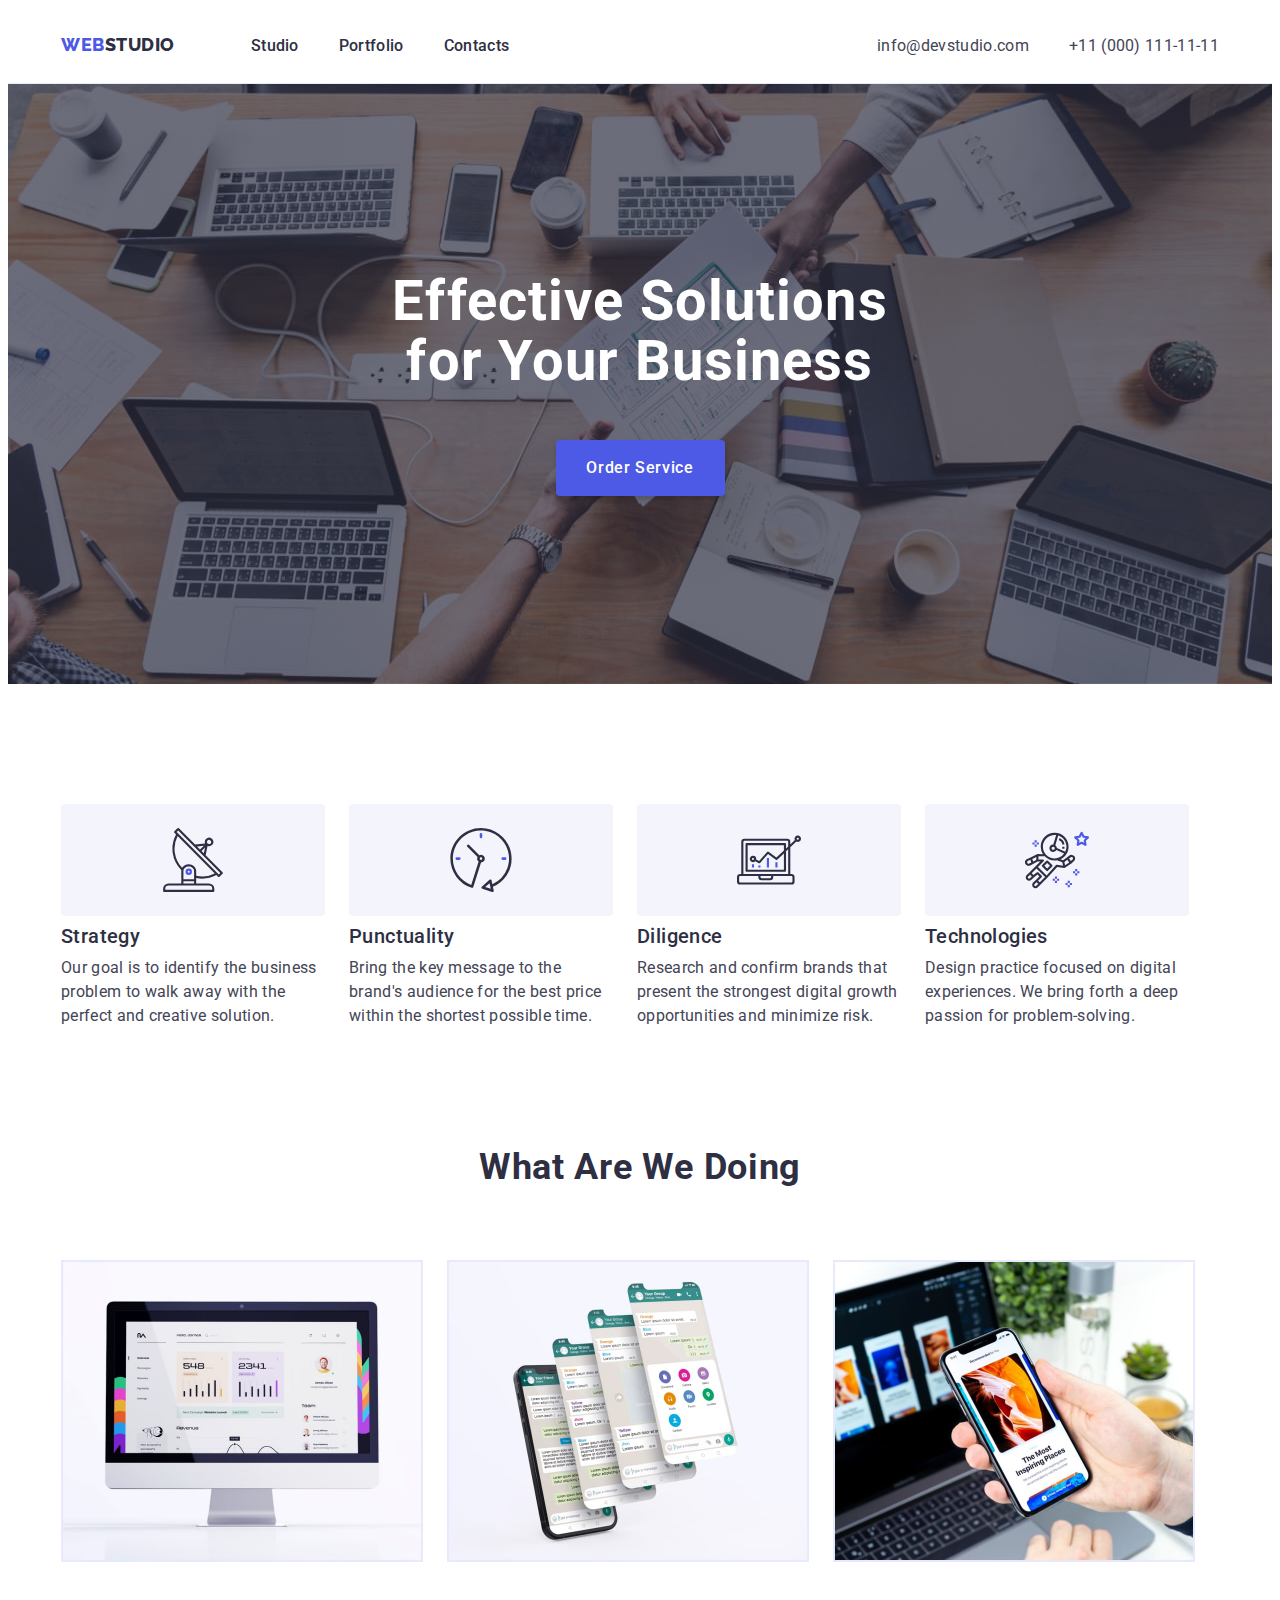
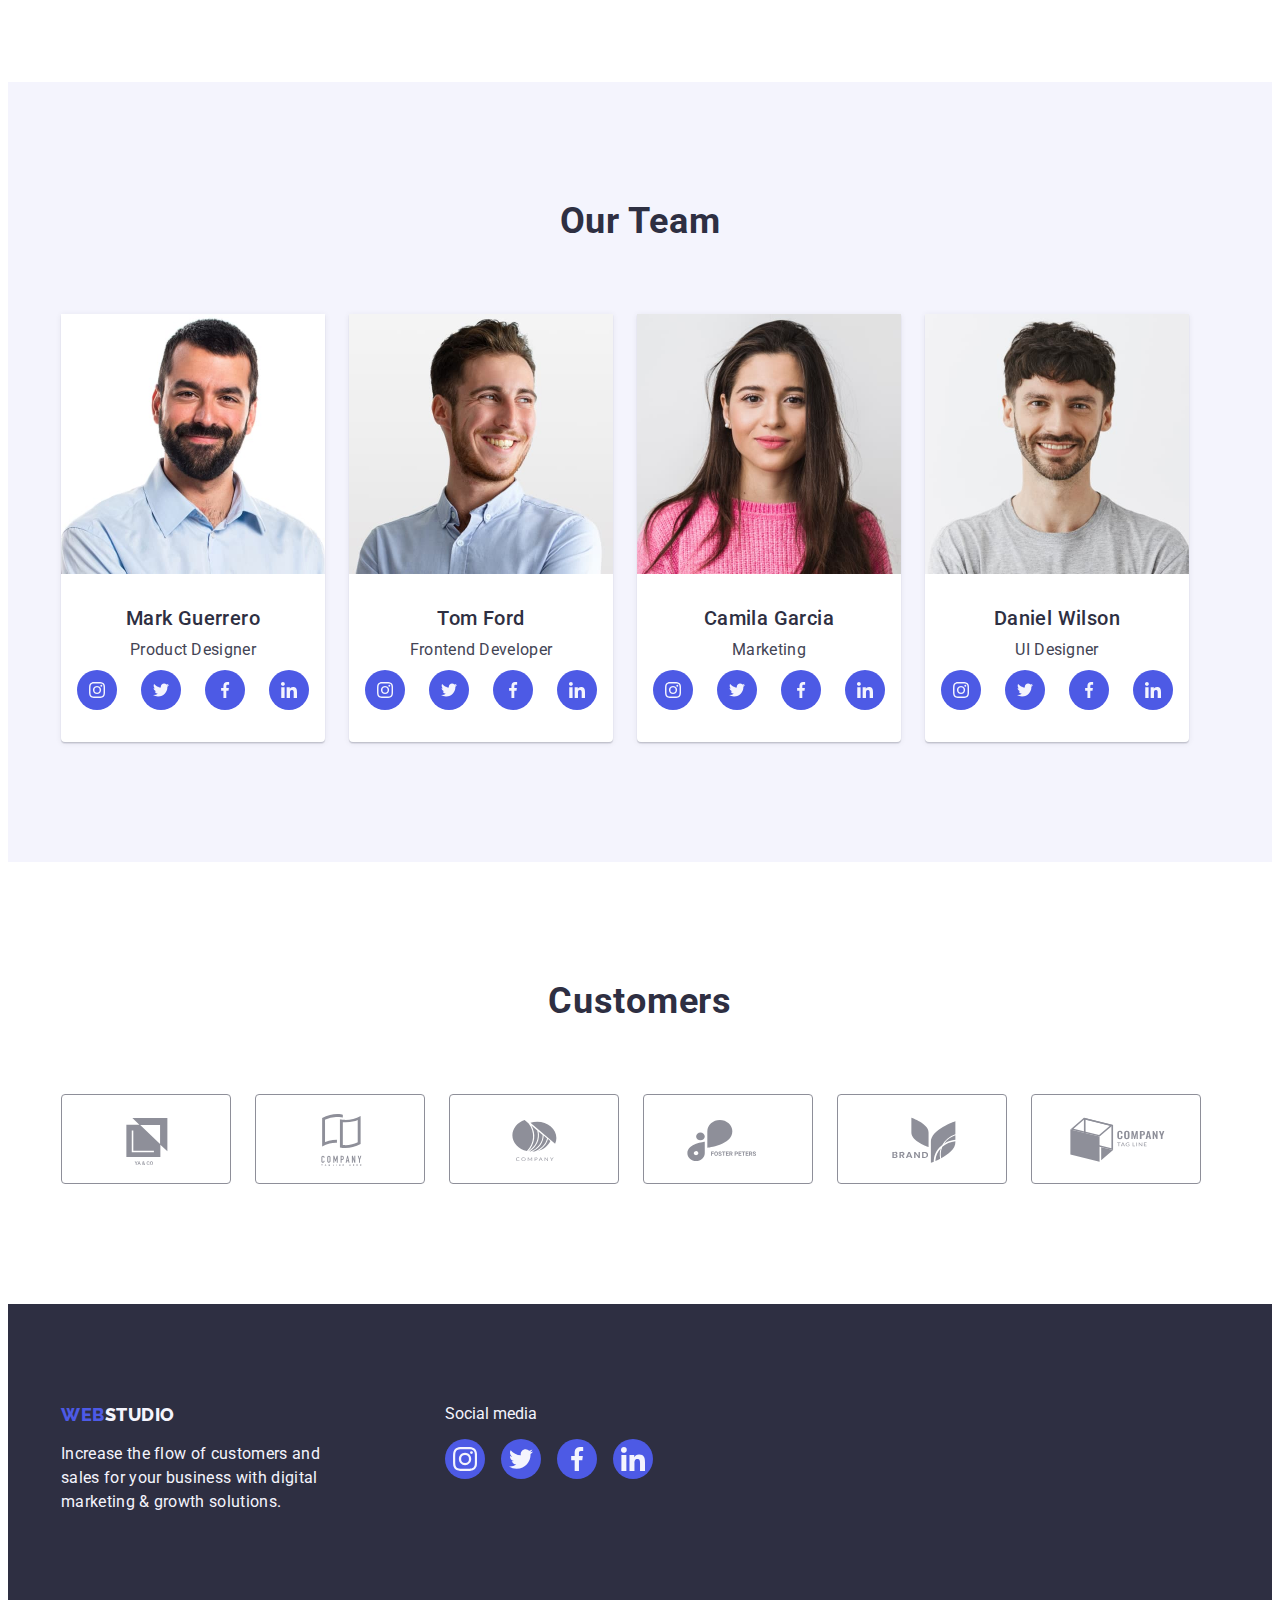
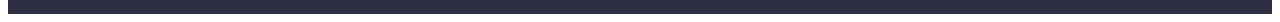
==== index.html @ e845f2e0 "Initial commit" ====
<!DOCTYPE html>
<html lang="en">
<head>
    <meta charset="UTF-8">
    <meta http-equiv="X-UA-Compatible" content="IE=edge">
    <meta name="viewport" content="width=device-width, initial-scale=1.0">
    <title>WebStudio</title>
    <link rel="preconnect" href="https://fonts.googleapis.com">
    <link rel="preconnect" href="https://fonts.gstatic.com" crossorigin>
    <link href="https://fonts.googleapis.com/css2?family=Raleway:wght@800&family=Roboto:wght@400;500;700;900&display=swap"
        rel="stylesheet">
    <link rel="stylesheet" href="https://cdnjs.cloudflare.com/ajax/libs/modern-normalize/1.1.0/modern-normalize.min.css" integrity="sha512-wpPYUAdjBVSE4KJnH1VR1HeZfpl1ub8YT/NKx4PuQ5NmX2tKuGu6U/JRp5y+Y8XG2tV+wKQpNHVUX03MfMFn9Q==" crossorigin="anonymous" referrerpolicy="no-referrer" />
    <link rel="stylesheet" href="./css/styles.css">
</head>
<body>
 <!-- HEADER -->
    <header class="header">
        <div class="container header-container">
<!-- NAVIGATION -->
            <nav class="header-menu">
                <a class="header-logo logo link" href="./index.html">
                    Web<span class="black-part-logo">Studio</span>
                </a>
                <ul class="header-menu-list list">
                    <li class="header-menu-item list-item">
                        <a class="header-menu-link link" href="./index.html">Studio</a>
                    </li>
                    <li class="header-menu-item list-item">
                        <a class="header-menu-link link" href="./portfolio.html">Portfolio</a>
                    </li>
                    <li class="header-menu-item list-item">
                        <a class="header-menu-link link" href="">Contacts</a>
                    </li>
                </ul>
            </nav>
    <!-- /NAVIGATION -->
            <address class="header-contact">
                <ul class="header-contact-list list">
                    <li class="header-contact-item list-item">
                        <a class="info-link link" href="mailto:info@devstudio.com">info@devstudio.com</a>
                    </li>
                    <li class="header-contact-item list-item">
                        <a class="info-link link" href="tel:+110001111111">+11 (000) 111-11-11</a>
                    </li>
                </ul>
            </address>
        </div>
    </header>
<!-- /HEADER -->
<!-- MAIN -->
    <main >
<!-- HERO -->
        <section class="hero">
            <div class="container">
                <h1 class="hero-title primary-title">Effective Solutions for Your Business</h1>
                <button class="hero-order-btn" type="button">Order Service</button>
        </div>
        </section>
<!-- /HERO -->
<!-- PRODUCTIVITY -->
        <section class="productivity section">
            <div class="container">
                <h2 hidden class="productivity-title secondary-title ">Productivity</h2>
                <ul class="productivity-list list">
                    <li class="productivity-item list-item">
                        <div class="productivity-text">
                            <a class="productivity-icon-link link" href="">
                                <svg class="productivity-icon" width="64px" height="64px">
                                    <use href="./images/icons.svg#icon-productivity-strategy"></use>
                                </svg>
                            </a>
                            <h3 class="productivity-subtitle title-cards" >Strategy</h3>
                            <p class="productivity-text text">Our goal is to identify the business problem to walk away with the perfect and creative solution.</p>
                        </div>
                    </li>
                    <li class="productivity-item list-item">
                        <div class="productivity-text">
                            <a class="productivity-icon-link link" href="">
                                <svg class="productivity-icon" width="64px" height="64px">
                                    <use href="./images/icons.svg#icon-productivity-punctuality"></use>
                                </svg>
                            </a>
                            <h3 class="productivity-subtitle title-cards">Punctuality</h3>
                            <p class="productivity-text text">Bring the key message to the brand's audience for the best price within the shortest possible time.</p>
                        </div>
                    </li>
                    <li class="productivity-item list-item">
                        <div class="productivity-text">
                            <a class="productivity-icon-link link" href="">
                                <svg class="productivity-icon" width="64px" height="64px">
                                    <use href="./images/icons.svg#icon-productivity-diligence"></use>
                                </svg>
                            </a>
                            <h3 class="productivity-subtitle title-cards">Diligence</h3>
                            <p class="productivity-text text">Research and confirm brands that present the strongest digital growth opportunities and minimize risk.</p>
                        </div>
                    </li>
                    <li class="productivity-item list-item">
                        <div class="productivity-text">
                            <a class="productivity-icon-link link" href="">
                                <svg class="productivity-icon" width="64px" height="64px">
                                    <use href="./images/icons.svg#icon-productivity-technologies"></use>
                                </svg>
                            </a>
                            <h3 class="productivity-subtitle title-cards">Technologies</h3>
                            <p class="productivity-text text">Design practice focused on digital experiences. We bring forth a deep passion for problem-solving.</p>
                        </div>
                    </li>
                </ul>
        </div>
        </section>
<!-- /PRODUCTIVITY -->
<!-- ACTIVITY -->
       <section class="activity">
            <div class="container">
                <h2 class="actitvity-title secondary-title">What are we doing</h2>
                <ul class="activity-list list">
                    <li class="activity-item list-item">
                        <img class="activity-img" src="./images/image1.jpg" alt="computer with website" width="360" height="300">
                    </li>
                    <li class="activity-item list-item">
                        <img class="activity-img" src="./images/image2.jpg" alt="live chat support" width="360" height="300">
                    </li>
                    <li class="activity-item list-item">
                        <img class="activity-img" src="./images/image3.jpg" alt="site application" width="360" height="300">
                    </li>
                </ul>
            </div>
       </section>
<!-- /ACTIVITY -->
<!-- TEAM -->
        <section class="team section">
            <div class="container">
                <h2 class="team-title secondary-title">Our Team</h2>
                <ul class="team-list list">
                    <li class="team-item list-item">
                        <img class="team-img img" src="./images/team1.jpg" alt="team representative Mark" width="264" height="260">
                        <div class="text-cards">
                            <h3 class="team-subtitle title-cards">Mark Guerrero</h3> 
                            <p class="team-text text">Product Designer</p> 
                            <ul class="soc-list list">
                                <li class="soc-list-item">
                                    <a class="soc-icon-link link" href="">
                                        <svg class="soc-icon" width="16px" height="16px">
                                            <use href="./images/icons.svg#icon-instagram"></use>
                                        </svg>
                                    </a>
                                </li>
                                <li class="soc-list-item">
                                    <a class="soc-icon-link link" href="">
                                        <svg class="soc-icon" width="16px" height="16px">
                                            <use href="./images/icons.svg#icon-twitter"></use>
                                        </svg>
                                    </a>
                                </li>
                                <li class="soc-list-item">
                                    <a class="soc-icon-link link" href="">
                                        <svg class="soc-icon" width="16px" height="16px">
                                            <use href="./images/icons.svg#icon-facebook"></use>
                                        </svg>
                                    </a>
                                </li>
                                <li class="soc-list-item">
                                    <a class="soc-icon-link link" href="">
                                        <svg class="soc-icon" width="16px" height="16px">
                                            <use href="./images/icons.svg#icon-linkedin"></use>
                                        </svg>
                                    </a>
                                </li>
                            </ul>
                        </div>
                    </li>
                    <li class="team-item list-item">
                        <img class="team-img img" src="./images/team2.jpg" alt="team representative Tom" width="264" height="260">
                        <div class="text-cards">
                            <h3 class="team-subtitle title-cards">Tom Ford</h3>
                            <p class="team-text text">Frontend Developer</p>
                            <ul class="soc-list list">
                                <li class="soc-list-item">
                                    <a class="soc-icon-link link" href="">
                                        <svg class="soc-icon" width="16px" height="16px">
                                            <use href="./images/icons.svg#icon-instagram"></use>
                                        </svg>
                                    </a>
                                </li>
                                <li class="soc-list-item">
                                    <a class="soc-icon-link link" href="">
                                        <svg class="soc-icon" width="16px" height="16px">
                                            <use href="./images/icons.svg#icon-twitter"></use>
                                        </svg>
                                    </a>
                                </li>
                                <li class="soc-list-item">
                                    <a class="soc-icon-link link" href="">
                                        <svg class="soc-icon" width="16px" height="16px">
                                            <use href="./images/icons.svg#icon-facebook"></use>
                                        </svg>
                                    </a>
                                </li>
                                <li class="soc-list-item">
                                    <a class="soc-icon-link link" href="">
                                        <svg class="soc-icon" width="16px" height="16px">
                                            <use href="./images/icons.svg#icon-linkedin"></use>
                                        </svg>
                                    </a>
                                </li>
                            </ul>
                        </div>
                    </li>
                    <li class="team-item list-item">
                        <img class="team-img img" src="./images/team3.jpg" alt="team representative Camila" width="264" height="260">
                        <div class="text-cards">
                            <h3 class="team-subtitle title-cards">Camila Garcia</h3>
                            <p class="team-text text">Marketing</p> 
                            <ul class="soc-list list">
                                <li class="soc-list-item">
                                    <a class="soc-icon-link link" href="">
                                        <svg class="soc-icon" width="16px" height="16px">
                                            <use href="./images/icons.svg#icon-instagram"></use>
                                        </svg>
                                    </a>
                                </li>
                                <li class="soc-list-item">
                                    <a class="soc-icon-link link" href="">
                                        <svg class="soc-icon" width="16px" height="16px">
                                            <use href="./images/icons.svg#icon-twitter"></use>
                                        </svg>
                                    </a>
                                </li>
                                <li class="soc-list-item">
                                    <a class="soc-icon-link link" href="">
                                        <svg class="soc-icon" width="16px" height="16px">
                                            <use href="./images/icons.svg#icon-facebook"></use>
                                        </svg>
                                    </a>
                                </li>
                                <li class="soc-list-item">
                                    <a class="soc-icon-link link" href="">
                                        <svg class="soc-icon" width="16px" height="16px">
                                            <use href="./images/icons.svg#icon-linkedin"></use>
                                        </svg>
                                    </a>
                                </li>
                            </ul>
                        </div>
                    </li>
                    <li class="team-item list-item">
                        <img class="team-img img" src="./images/team4.jpg" alt="team representative Daniel" width="264" height="260">
                        <div class="text-cards">
                            <h3 class="team-subtitle title-cards">Daniel Wilson</h3>  
                            <p class="team-text text">UI Designer</p> 
                            <ul class="soc-list list">
                                <li class="soc-list-item">
                                    <a class="soc-icon-link link" href="">
                                        <svg class="soc-icon" width="16px" height="16px">
                                            <use href="./images/icons.svg#icon-instagram"></use>
                                        </svg>
                                    </a>
                                </li>
                                <li class="soc-list-item">
                                    <a class="soc-icon-link link" href="">
                                        <svg class="soc-icon" width="16px" height="16px">
                                            <use href="./images/icons.svg#icon-twitter"></use>
                                        </svg>
                                    </a>
                                </li>
                                <li class="soc-list-item">
                                    <a class="soc-icon-link link" href="">
                                        <svg class="soc-icon" width="16px" height="16px">
                                            <use href="./images/icons.svg#icon-facebook"></use>
                                        </svg>
                                    </a>
                                </li>
                                <li class="soc-list-item">
                                    <a class="soc-icon-link link" href="">
                                        <svg class="soc-icon" width="16px" height="16px">
                                            <use href="./images/icons.svg#icon-linkedin"></use>
                                        </svg>
                                    </a>
                                </li>
                            </ul>
                        </div>
                    </li>
                </ul>
            </div>
        </section>
<!-- /TEAM -->
<!-- CUSTOMERS -->
        <section class="customers  section">
            <div class="container">
                <h2 class="customers-title secondary-title">Customers</h2>
                <ul class="customers-list list">
                    <li class="customers-item">
                        <a class="customers-icon-link link" href="">
                            <svg class="customers-icon" width="104px" height="56px">
                                <use href="./images/icons.svg#icon-customers-logo1"></use>
                            </svg>
                        </a>
                    </li>
                    <li class="customers-item">
                        <a class="customers-icon-link link" href="">
                            <svg class="customers-icon" width="104px" height="56px">
                                <use href="./images/icons.svg#icon-customers-logo2"></use>
                            </svg>
                        </a>
                    </li>
                    <li class="customers-item">
                        <a class="customers-icon-link link" href="">
                            <svg class="customers-icon" width="104px" height="56px">
                                <use href="images/icons.svg#icon-customers-logo-3"></use>
                            </svg>
                        </a>
                    </li>
                    <li class="customers-item">
                        <a class="customers-icon-link link" href="">
                            <svg class="customers-icon" width="104px" height="56px">
                                <use href="./images/icons.svg#icon-customers-logo4"></use>
                            </svg>
                        </a>
                    </li>
                    <li class="customers-item">
                        <a class="customers-icon-link link" href="">
                            <svg class="customers-icon" width="104px" height="56px">
                                <use href="./images/icons.svg#icon-customers-logo5"></use>
                            </svg>
                        </a>
                    </li>
                    <li class="customers-item">
                        <a class="customers-icon-link link" href="">
                            <svg class="customers-icon" width="104px" height="56px">
                                <use href="./images/icons.svg#icon-customers-logo6"></use>
                            </svg>
                        </a>
                    </li>
                </ul>
            </div>
        </section>
    </main>
<!-- /MAIN -->
<!-- FOOTER -->
    <footer class="footer">
        <div class="container footer-container">
            <div class="footer-logo-text">
            <a class="footer-logo logo link" href="./index.html">
                Web<span class="footer-span black-part-logo">Studio</span>
            </a>
            <p class="footer-text text">Increase the flow of customers and sales for your business with digital marketing & growth solutions.</p>
            </div>
            <div class="footer-soc">
                <p class="footer-text">Social media</p>
                <ul class="soc-list list">
                    <li class="soc-list-item">
                        <a class="soc-icon-link link" href="">
                            <svg class="soc-icon" width="24px" height="24px">
                                <use href="./images/icons.svg#icon-instagram"></use>
                            </svg>
                        </a>
                    </li>
                    <li class="soc-list-item">
                        <a class="soc-icon-link link" href="">
                            <svg class="soc-icon" width="24px" height="24px">
                                <use href="./images/icons.svg#icon-twitter"></use>
                            </svg>
                        </a>
                    </li>
                    <li class="soc-list-item">
                        <a class="soc-icon-link link" href="">
                            <svg class="soc-icon" width="24px" height="24px">
                                <use href="./images/icons.svg#icon-facebook"></use>
                            </svg>
                        </a>
                    </li>
                    <li class="soc-list-item">
                        <a class="soc-icon-link link" href="">
                            <svg class="soc-icon" width="24px" height="24px">
                                <use href="./images/icons.svg#icon-linkedin"></use>
                            </svg>
                        </a>
                    </li>
                </ul>
            </div>
        </div>
    </footer>
<!-- /FOOTER -->
</body>
</html>
---- css/styles.css ----
:root{
    --main-font: "Roboto", sans-serif;
    --secondary-font: 'Raleway', sans-serif;
    --main-text-color: #2E2F42;
    --secondary-text-color: #434455;
    --background-title-btn-color: #FFFFFF;
    --logo-btn-color: #4d5ae5;
    --hover-color: #404BBF;
    --team-filter-footer-background: #F4F4FD;
    --border-header-color: #E7E9FC;
    --hero-bg-gradient: linear-gradient(rgba(46, 47, 66, 0.7), rgba(46, 47, 66, 0.7));
    --customers-icon-color: #8E8F99;
    --footer-icon-hover-color: #31D0AA;
}   

li {
    list-style: none;
}

a {
    text-decoration: none;
}

p, 
h1, 
h2, 
h3, 
h4, 
h5, 
h6{
    margin: 0;
}

ul{
    margin: 0;
    padding-left: 0;
}

button{
    cursor: pointer;
}

address{
    font-style: normal;
}

img{
    display: block;
}

.container{
    width: 1158px;
    padding-right: 15px;
    padding-left: 15px;
    margin: 0 auto;
}

.section{
    padding-top: 120px;
    padding-bottom: 120px;
}
/* ======= COMPONENTS ======= */
.secondary-title {
    font-weight: 700;
    font-size: 36px;
    line-height: 1.11;
    letter-spacing: 0.02em;
    text-transform: capitalize;
    text-align: center;
    color: var(--main-text-color);
    margin-bottom: 72px;
}

.title-cards {
    font-weight: 500;
    font-size: 20px;
    line-height: 1.2;
    letter-spacing: 0.02em;
    color: var(--main-text-color);
    margin-bottom: 8px;
}

.text{
    letter-spacing: 0.02em;
    line-height: 1.5;
    color: var(--secondary-text-color);
}
/* ======= /COMPONENTS ======= */
body {
    background-color: var(--background-title-btn-color);
    font-family: var(--main-font);
    font-size: 16px;
    color: var(--secondary-text-color);
}
/* =======HEADER======= */
.header{
    border-bottom: 1px solid var(--border-header-color);
    padding-top: 25.5px;
    padding-bottom: 25.5px;
}
/* ======= LOGO ======= */
.logo {
    font-family: var(--secondary-font);
    font-weight: 800;
    font-size: 18px;
    line-height: 1.17;
    letter-spacing: 0.03em;
    text-transform: uppercase;
    color: var(--logo-btn-color);
    margin-right: 76px;
}

.black-part-logo {
    color: var(--main-text-color);
}

/* ======= /LOGO ======= */
/* ======= NAV ======= */
.header-container{
    display: flex;
    align-items: center;
    
}

.header-menu{
    display: flex;
    margin-right: auto;
}

.header-menu-link {
    font-weight: 500;
    color: var(--main-text-color);
    letter-spacing: 0.02em;
    line-height: 1.5;
}

.header-menu-list{
    display: flex;
    gap: 40px;
}

.header-menu-link:hover,
.header-menu-link:focus {
    color: var(--hover-color);
    
}

.header-contact {
    color: var(--secondary-text-color);
    letter-spacing: 0.02em;
    line-height: 1.5;
}

.header-contact-list{
    display: flex;
    gap: 40px;
}

.info-link {
    color: var(--secondary-text-color);
}

.info-link:hover,
.info-link:focus {
    color: var(--hover-color);
}

/* ======= CONTACTS ======= */

/* ======= HERO ======= */
.hero {
    background-color:var(--main-text-color);
    background-image: var(--hero-bg-gradient), url(../images/hero-bg.jpg);
    background-repeat: no-repeat;
    background-position:  center;
    background-size: cover;
    padding-top: 188px;
    padding-bottom: 188px;
}

.hero-title{
    max-width: 496px;
    margin: 0 auto 48px;
}
.primary-title {
    text-align: center;
    font-size: 56px;
    line-height: 1.07;
    letter-spacing: 0.02em;
    color: var(--background-title-btn-color);
}

.hero-order-btn {
    display: block;
    min-width: 169px;
    height: 56px;
    background-color: var(--logo-btn-color);
    font-family: var(--main-font);
    font-weight: 500;
    font-size: 16px;
    line-height: 1.5;
    letter-spacing: 0.04em;
    color: var(--background-title-btn-color);
    border-radius: 4px;
    box-shadow: 0px 4px 4px rgba(0, 0, 0, 0.15);
    border: none;
    padding: 0;
    margin: 0 auto;
}

.hero-order-btn:hover,
.hero-order-btn:focus {
    background-color: var(--hover-color);
    cursor: pointer;
}
/* =======PRODUCTIVITY====== */
.productivity-list{
    display: flex;
    gap: 24px;
}

.productivity-item{
    width: 264px;
}

.productivity-icon-link{
    display: flex;
    width: 264px;
    height: 112px;
    background-color: #F4F4FD;
    border-radius: 4px;
    margin-bottom: 8px;
    align-items: center;
    justify-content: center;
}



/* =======ACTIVITY====== */
.activity{
    padding-bottom: 120px;
}

.activity-list{
    display: flex;
    gap: 24px;
}

.activity-item{
    border: 1px solid #E7E9FC;
}
/* ======= TEAM ======= */
.team {
    background-color:var(--team-filter-footer-background);
}

.team-list{
    display: flex;
    gap: 24px;
}

.team-item {
    background-color: var(--background-title-btn-color);
    box-shadow: 0px 1px 6px rgba(46, 47, 66, 0.08), 0px 1px 1px rgba(46, 47, 66, 0.16), 0px 2px 1px rgba(46, 47, 66, 0.08);
    border-radius: 0px 0px 4px 4px;
}

.team-subtitle{
    text-align: center;
}

.team-text{
    text-align: center;
    margin-bottom: 8px;
}

.text-cards{
    padding-bottom: 32px;
    padding-top: 32px;
}

.soc-list{
    display: flex;
    padding-right: 16px;
    padding-left: 16px;
    gap: 24px;
}
.soc-icon-link{
    display: flex;
    width: 40px;
    height: 40px;
    border-radius: 50%;
    background-color: var(--logo-btn-color);
    align-items: center;
    justify-content: center;
}

.team .soc-icon-link:hover,
.team .soc-icon-link:focus{
    background-color: var(--hover-color);
}
/* =======CUSTOMERS====== */
.customers-list{
    display: flex;
    gap: 24px;
}
.customers-icon-link{
    width: 168px;
    height: 88px;
    border: 1px solid #8E8F99;
    border-radius: 4px;
    border-color: var(--customers-icon-color);
    display: flex;
    align-items: center;
    justify-content: center;
}
.customers-icon{
    fill: var(--customers-icon-color);
  
}

.customers-icon-link:hover, 
.customers-icon-link:focus{
    border-color: var(--hover-color);
}

.customers-icon-link:hover .customers-icon, 
.customers-icon-link:focus .customers-icon{
    fill: var(--hover-color);
}

/* ======= FOOTER ======= */
.footer {
    background-color: var(--main-text-color);
    padding-top: 100px;
    padding-bottom: 100px;
}

.footer-container{
    display: flex;
}
.footer-span {
    color: var(--team-filter-footer-background);
}

.footer-text {
    color: var(--team-filter-footer-background);
    margin-top: 17.5px;
    width: 264px;
}
.footer-soc > .footer-text{
    margin-bottom: 16px;
    margin-top: 0;
}
.footer-logo-text{
    margin-right: 120px;
}
.footer-soc > .soc-list{
    padding: 0;
    gap: 16px;
}
.footer .soc-icon-link:hover,
.footer .soc-icon-link:focus{
    background-color: var(--footer-icon-hover-color);
}
/* ======= /FOOTER ======= */
/* ========PORTFOLIO====== */
.filter{
    padding-top: 96px;
    padding-bottom: 120px;
}
.filter-btn {
    background-color: var(--team-filter-footer-background);
    font-family: var(--main-font);
    font-weight: 500;
    font-size: 16px;
    line-height: 1.5;
    letter-spacing: 0.04em;
    color: var(--logo-btn-color);
    border: 1px solid #E7E9FC;
    border-radius: 4px;
    padding: 12px 24px;
}
.filter-list{
    margin-bottom: 72px;
    display: flex;
    justify-content: center;
    gap: 24px;
}
.filter-btn:hover,
.filter-btn:focus {
    background-color: var(--hover-color);
    cursor: pointer;
    color: var(--background-title-btn-color);
    box-shadow: 0px 3px 1px rgba(0, 0, 0, 0.1), 0px 2px 1px rgba(0, 0, 0, 0.08), 0px 2px 2px rgba(0, 0, 0, 0.12);
    border-color: var(--hover-color);
}

.portfolio-text {
    color: var(--secondary-text-color);
    letter-spacing: 0.02em;
    line-height: 1.5;
}
.portfolio-list{
    display: flex;
    flex-wrap: wrap;
}

.portfolio-item{
    border: 1px solid #E7E9FC;
    margin-right: 21px;
    margin-bottom: 48px;
}

.portfolio-item:nth-child(3n + 3){
    margin-right: 0;
}

.portfolio-item:nth-last-child(-n + 3) {
    margin-bottom: 0;
}

.portfolio-img-link > .text-cards{
    padding-left: 16px;
}
.portfolio-item:hover,
.portfolio-item:focus{
    box-shadow: 0px 1px 6px rgba(46, 47, 66, 0.08), 0px 1px 1px rgba(46, 47, 66, 0.16), 0px 2px 1px rgba(46, 47, 66, 0.08);
}
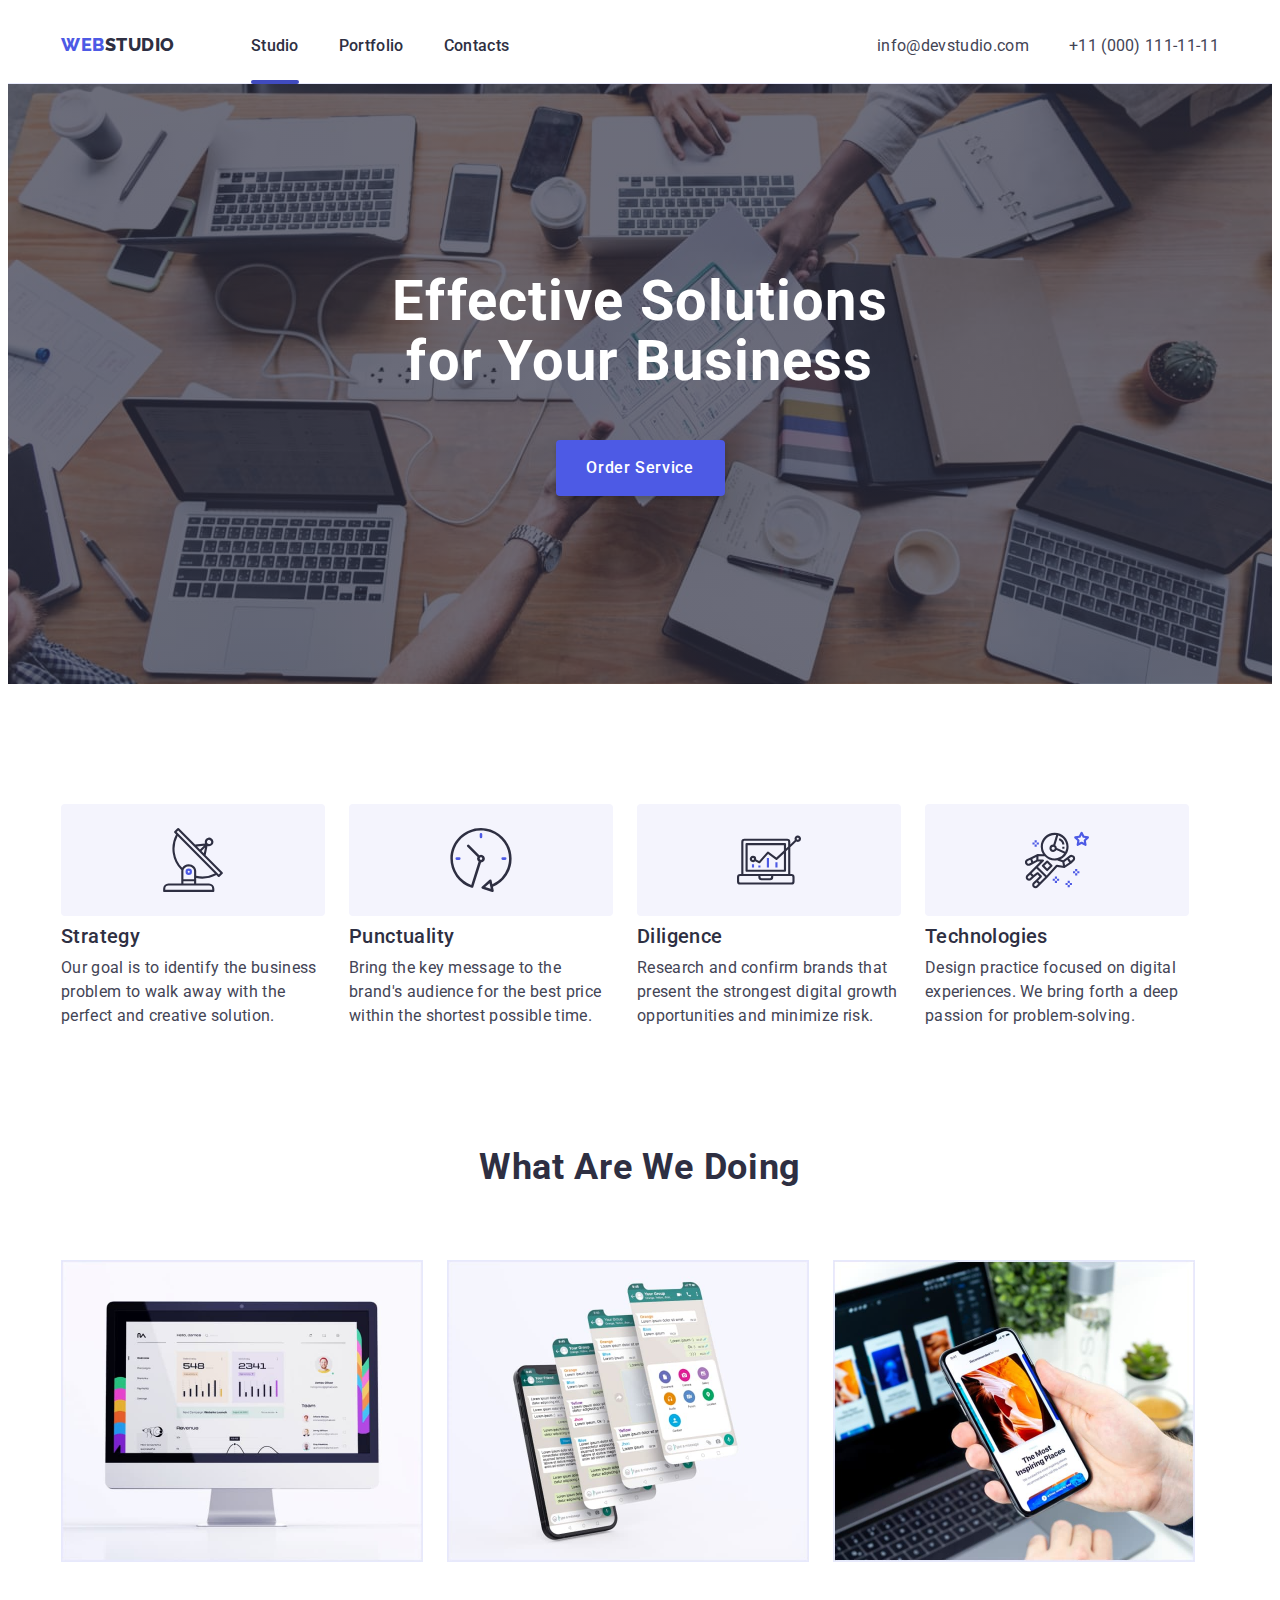
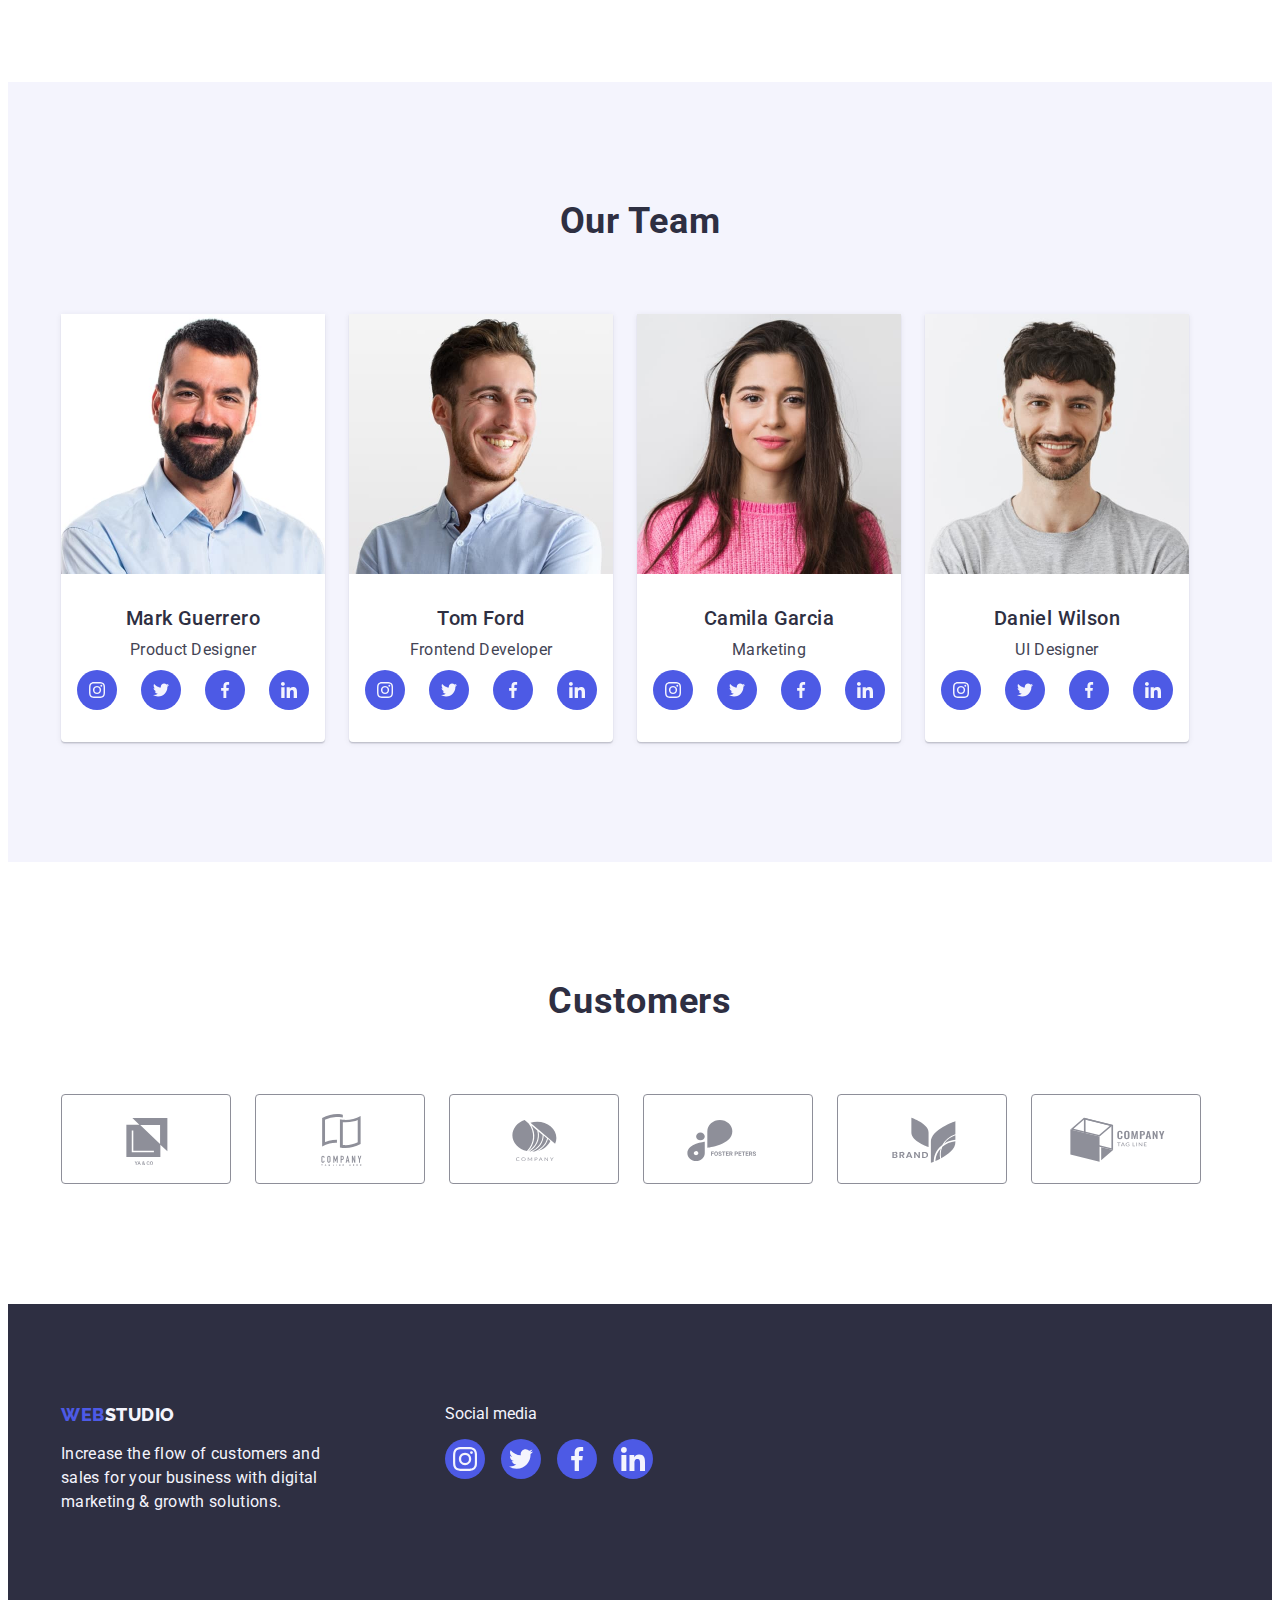
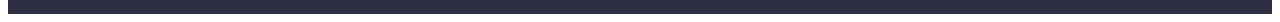
==== commit 54bcf8ea: "hw5" ====
--- a/index.html
+++ b/index.html
@@ -23,7 +23,7 @@
                 </a>
                 <ul class="header-menu-list list">
                     <li class="header-menu-item list-item">
-                        <a class="header-menu-link link" href="./index.html">Studio</a>
+                        <a class="header-menu-link link active" href="./index.html">Studio</a>
                     </li>
                     <li class="header-menu-item list-item">
                         <a class="header-menu-link link" href="./portfolio.html">Portfolio</a>
@@ -53,7 +53,7 @@
         <section class="hero">
             <div class="container">
                 <h1 class="hero-title primary-title">Effective Solutions for Your Business</h1>
-                <button class="hero-order-btn" type="button">Order Service</button>
+                <button class="hero-order-btn" data-modal-open type="button" >Order Service</button>
         </div>
         </section>
 <!-- /HERO -->
@@ -382,5 +382,16 @@
         </div>
     </footer>
 <!-- /FOOTER -->
+<!-- MODAL -->
+<div class="backdrop is-hidden" data-modal>
+    <div class="modal" >
+        <button type="button" class="close-btn" data-modal-close>
+            <svg class="close-icon" width="8" height="8">
+                <use href="./images/icons.svg#icon-close"></use>
+            </svg>
+        </button>
+    </div>
+</div>
+<script src="./js/modal.js"></script>
 </body>
 </html>--- a/css/styles.css
+++ b/css/styles.css
@@ -12,6 +12,8 @@
     --hero-bg-gradient: linear-gradient(rgba(46, 47, 66, 0.7), rgba(46, 47, 66, 0.7));
     --customers-icon-color: #8E8F99;
     --footer-icon-hover-color: #31D0AA;
+    --transition-durartion-timing: 250ms cubic-bezier(0.4, 0, 0.2, 1);
+    --modal-bg-color: #FCFCFC;
 }   
 
 li {
@@ -49,6 +51,9 @@
     display: block;
 }
 
+.no-scroll{
+    overflow: hidden;
+}
 .container{
     width: 1158px;
     padding-right: 15px;
@@ -133,6 +138,7 @@
     color: var(--main-text-color);
     letter-spacing: 0.02em;
     line-height: 1.5;
+    transition: color var(--transition-durartion-timing);
 }
 
 .header-menu-list{
@@ -159,13 +165,26 @@
 
 .info-link {
     color: var(--secondary-text-color);
+    transition: color var(--transition-durartion-timing);
 }
 
 .info-link:hover,
 .info-link:focus {
     color: var(--hover-color);
 }
-
+.active{
+    position: relative;
+}
+.active::after{
+    content: '';
+    width: 100%;
+    height: 4px;
+    background-color: var(--hover-color);
+    border-radius: 2px; 
+    position: absolute;
+    left: 0;
+    bottom: -29px;
+}
 /* ======= CONTACTS ======= */
 
 /* ======= HERO ======= */
@@ -207,12 +226,13 @@
     border: none;
     padding: 0;
     margin: 0 auto;
+    transition: background-color var(--transition-durartion-timing);
 }
 
 .hero-order-btn:hover,
 .hero-order-btn:focus {
     background-color: var(--hover-color);
-    cursor: pointer;
+    
 }
 /* =======PRODUCTIVITY====== */
 .productivity-list{
@@ -294,6 +314,7 @@
     background-color: var(--logo-btn-color);
     align-items: center;
     justify-content: center;
+    transition: background-color var(--transition-durartion-timing);
 }
 
 .team .soc-icon-link:hover,
@@ -314,10 +335,10 @@
     display: flex;
     align-items: center;
     justify-content: center;
+    transition: border-color var(--transition-durartion-timing),  fill var(--transition-durartion-timing);
 }
 .customers-icon{
     fill: var(--customers-icon-color);
-  
 }
 
 .customers-icon-link:hover, 
@@ -365,6 +386,47 @@
     background-color: var(--footer-icon-hover-color);
 }
 /* ======= /FOOTER ======= */
+/* ========MODAL========== */
+.backdrop{
+    position: fixed;
+    width: 100%;
+    height: 100%;
+    top: 0;
+    background-color: rgba(46, 47, 66, 0.4);
+    transition: opasity var(--transition-durartion-timing), visibility var(--transition-durartion-timing);
+}
+.modal{
+    width: 408px;
+    min-height: 576px;
+    background: var(--modal-bg-color);
+    box-shadow: 0px 1px 1px rgba(0, 0, 0, 0.14), 0px 1px 3px rgba(0, 0, 0, 0.12), 0px 2px 1px rgba(0, 0, 0, 0.2);
+    border-radius: 4px;
+    position: absolute;
+    top: 50%;
+    left: 50%;
+    transform: translate(-50%, -50%) rotate(0);
+    transition: transform var(--transition-durartion-timing);
+    padding: 24px;
+}
+.backdrop.is-hidden .modal{
+    transform: translate(-50%, -50%) rotate(-360deg);
+}
+.close-btn{
+    width: 24px;
+    height: 24px;
+    background: #E7E9FC;
+    border: 1px solid rgba(0, 0, 0, 0.1);
+    border-radius: 50%;
+    display: flex;
+    align-items: center;
+    justify-content: center;
+    margin-left: auto;
+}
+.is-hidden{
+    opacity: 0;
+    visibility: hidden;
+    pointer-events: none;
+}
 /* ========PORTFOLIO====== */
 .filter{
     padding-top: 96px;
@@ -381,6 +443,7 @@
     border: 1px solid #E7E9FC;
     border-radius: 4px;
     padding: 12px 24px;
+    transition: background-color var(--transition-durartion-timing), color var(--transition-durartion-timing), box-shadow var(--transition-durartion-timing), border-color var(--transition-durartion-timing);
 }
 .filter-list{
     margin-bottom: 72px;
@@ -391,7 +454,6 @@
 .filter-btn:hover,
 .filter-btn:focus {
     background-color: var(--hover-color);
-    cursor: pointer;
     color: var(--background-title-btn-color);
     box-shadow: 0px 3px 1px rgba(0, 0, 0, 0.1), 0px 2px 1px rgba(0, 0, 0, 0.08), 0px 2px 2px rgba(0, 0, 0, 0.12);
     border-color: var(--hover-color);
@@ -411,6 +473,8 @@
     border: 1px solid #E7E9FC;
     margin-right: 21px;
     margin-bottom: 48px;
+    transition: box-shadow var(--transition-durartion-timing);
+    
 }
 
 .portfolio-item:nth-child(3n + 3){
@@ -427,4 +491,28 @@
 .portfolio-item:hover,
 .portfolio-item:focus{
     box-shadow: 0px 1px 6px rgba(46, 47, 66, 0.08), 0px 1px 1px rgba(46, 47, 66, 0.16), 0px 2px 1px rgba(46, 47, 66, 0.08);
+}
+
+.portfolio-item:hover .portfolio-cover-text,
+.portfolio-item:focus .portfolio-cover-text{
+    transform: translate(0);
+}
+.portfolio-cover-wrap{
+    position: relative;
+    overflow: hidden;
+}
+.portfolio-cover-text{
+    position: absolute;
+    top: 0;
+    font-family: var(--main-font);
+    font-size: 16px;
+    line-height: 1.5;
+    letter-spacing: 0.02em;
+    color: var(--team-filter-footer-background);
+    background-color: var(--logo-btn-color);
+    padding: 40px;
+    height: 100%;
+    transform: translateY(100%);
+    transition: transform var(--transition-durartion-timing);
+    overflow: auto;
 }